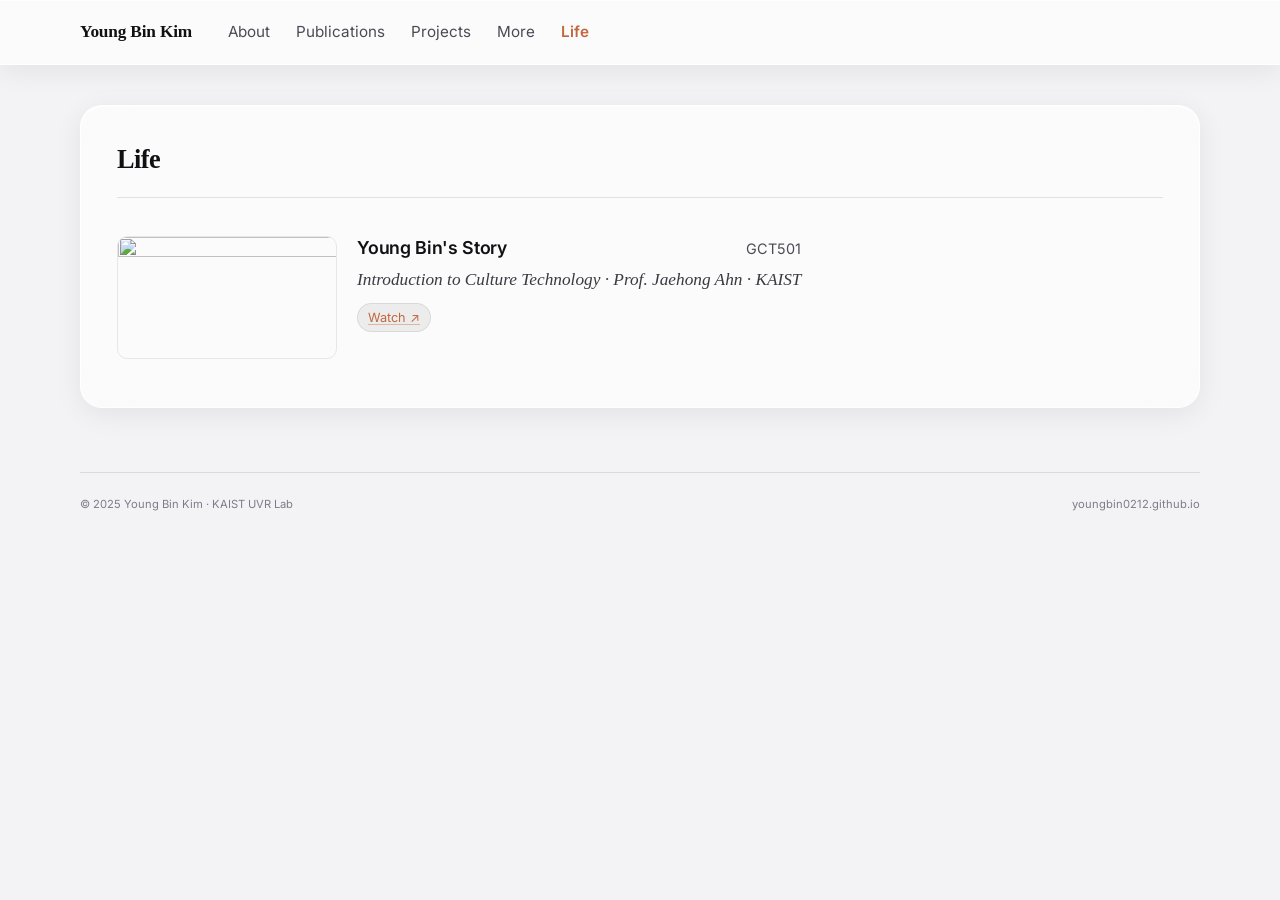
==== life.html @ 971bde74 "Redesign site into multi-page layout with 3D research journey section - Split single-page site into " ====
<!DOCTYPE html>
<html lang="en">
<head>
  <meta charset="UTF-8" />
  <meta name="viewport" content="width=device-width, initial-scale=1.0" />
  <meta name="description" content="A collection of things outside research — hobbies and life — from Young Bin Kim." />
  <title>Life | Young Bin Kim</title>
  <link rel="icon" type="image/png" href="favicon.png" />
  <link rel="apple-touch-icon" href="apple-touch-icon.png" />
  <meta name="theme-color" content="#c2683f" />
  <link rel="preconnect" href="https://fonts.googleapis.com" />
  <link rel="preconnect" href="https://fonts.gstatic.com" crossorigin />
  <link href="https://fonts.googleapis.com/css2?family=Inter:wght@400;500;600;700;800&display=swap" rel="stylesheet" />
  <link rel="stylesheet" href="https://cdn.jsdelivr.net/gh/orioncactus/pretendard@v1.3.9/dist/web/variable/pretendardvariable-dynamic-subset.min.css" />
  <link rel="stylesheet" href="styles.css" />
</head>
<body>

  <!-- Top nav -->
  <div class="top-nav glass">
    <div class="top-nav-inner">
      <span class="top-nav-brand">Young Bin Kim</span>
      <nav class="site-nav" aria-label="Sections">
        <a href="index.html#about">About</a>
        <a href="publications.html">Publications</a>
        <a href="projects.html">Projects</a>
        <a href="more.html">More</a>
        <a href="life.html" class="active">Life</a>
      </nav>
    </div>
  </div>

  <div class="page">
    <main class="content">

      <!-- Life -->
      <section class="section" id="life">
        <div class="section-card glass fade-up">
          <div class="section-head">
            <h2>Life</h2>
          </div>
          <div class="items">
            <div class="item pub-item">
              <img class="pub-thumb" src="https://img.youtube.com/vi/acsH8q5iwig/hqdefault.jpg" alt="" loading="lazy" />
              <div class="pub-item-content">
                <div class="item-head">
                  <span class="item-title">Young Bin's Story</span>
                  <span class="item-date">GCT501</span>
                </div>
                <div class="item-sub">Introduction to Culture Technology · Prof. Jaehong Ahn · KAIST</div>
                <div class="pub-links">
                  <a class="pub-link" href="https://youtu.be/acsH8q5iwig" target="_blank" rel="noopener">Watch ↗</a>
                </div>
              </div>
            </div>
          </div>
        </div>
      </section>

    </main>
  </div><!-- /.page -->

  <footer class="footer">
    <span class="footer-copy">© 2025 Young Bin Kim · KAIST UVR Lab</span>
    <span class="footer-copy">youngbin0212.github.io</span>
  </footer>

  <div class="toast" id="toast" role="status" aria-live="polite"></div>

  <script src="main.js"></script>
</body>
</html>
---- styles.css ----
:root {
  --bg: #f3f3f5;
  --ink: #111114;
  --ink2: #3a3a40;
  --muted: #4b4b55;
  --soft: #7c7d8a;
  --rule: rgba(0,0,0,0.1);
  --glass-bg: rgba(255,255,255,0.62);
  --glass-border: rgba(255,255,255,0.85);
  --glass-shadow: 0 6px 28px rgba(17,17,20,0.07), 0 1px 0 rgba(255,255,255,0.7) inset;
  --wrap: 1120px;
  --ease: cubic-bezier(0.2, 0.8, 0.2, 1);
  --serif: Georgia, 'Times New Roman', serif;
  --mono: 'Inter', 'Pretendard Variable', 'Pretendard', -apple-system, BlinkMacSystemFont, 'Apple SD Gothic Neo', sans-serif;
  --accent: #c2683f;     /* terracotta (warm) */
  --accent-2: #3e5a3e;   /* sage (cool) */
}

* { box-sizing: border-box; }
html { scroll-behavior: smooth; font-size: 106%; }

body {
  margin: 0;
  font-family: 'Inter', 'Pretendard Variable', 'Pretendard', -apple-system, BlinkMacSystemFont, 'Apple SD Gothic Neo', sans-serif;
  color: var(--ink);
  background: var(--bg);
  line-height: 1.7;
  -webkit-font-smoothing: antialiased;
  overflow-x: hidden;
}

a { color: inherit; text-decoration: none; }
img { display: block; max-width: 100%; }

/* ── Glass mixin ── */
.glass {
  background: var(--glass-bg);
  backdrop-filter: blur(22px) saturate(160%);
  -webkit-backdrop-filter: blur(22px) saturate(160%);
  border: 1px solid var(--glass-border);
  box-shadow: var(--glass-shadow);
}

/* ── Top nav bar ── */
.top-nav {
  position: sticky;
  top: 0;
  z-index: 100;
  border-radius: 0;
  border-left: none; border-right: none; border-top: none;
}
.top-nav-inner {
  width: min(var(--wrap), calc(100% - 44px));
  margin: 0 auto;
  display: flex;
  align-items: center;
  gap: 24px;
  padding: 12px 0;
}
.top-nav-brand {
  font-family: var(--serif);
  font-weight: 600;
  font-size: 1.02rem;
  letter-spacing: -0.01em;
  white-space: nowrap;
}
.site-nav {
  display: flex;
  flex-wrap: nowrap;
  gap: 2px;
  flex: 1;
  min-width: 0;
  overflow-x: auto;
  -webkit-overflow-scrolling: touch;
}
.site-nav a {
  display: inline-flex; align-items: center;
  padding: 7px 12px;
  border-radius: 8px;
  font-size: 0.9rem;
  color: var(--muted);
  white-space: nowrap;
  transition: color 0.2s ease, background 0.2s ease;
}
.site-nav a:hover { color: var(--ink); background: rgba(0,0,0,0.04); }
.site-nav a.active { color: var(--accent); font-weight: 600; }

/* ── Page + layout ── */
.page {
  position: relative;
  z-index: 1;
  width: min(var(--wrap), calc(100% - 44px));
  margin: 0 auto;
  padding: 40px 0 40px;
}

.layout {
  display: grid;
  grid-template-columns: 330px minmax(0, 1fr);
  gap: 40px;
  align-items: start;
}

/* ── Sidebar / profile card ── */
.sidebar {
  position: sticky;
  top: 24px;
}

.profile-card {
  border-radius: 24px;
  padding: 24px 24px 26px;
  position: relative;
}

.profile-image {
  width: 84%;
  max-width: 100%;
  margin: 0 auto 20px;
  aspect-ratio: 4 / 5;
  border-radius: 16px;
  overflow: hidden;
  position: relative;
  border: 1px solid rgba(255,255,255,0.7);
  box-shadow: 0 4px 20px rgba(0,0,0,0.10);
  background: rgba(255,255,255,0.4);
  perspective: 1400px;
}
.flip-inner {
  position: absolute; inset: 0;
  transform-style: preserve-3d;
  transition: transform 0.7s cubic-bezier(0.4, 0, 0.2, 1);
}
.profile-image:hover .flip-inner { transform: rotateY(180deg); }
.profile-image .pf {
  position: absolute; inset: 0;
  width: 100%; height: 100%; object-fit: cover;
  backface-visibility: hidden;
}
.profile-image .pf-base { transform: rotateY(0deg); }
.profile-image .pf-alt { transform: rotateY(180deg); }

.flip-badge {
  position: absolute; right: 10px; bottom: 10px; z-index: 5;
  width: 28px; height: 28px; border-radius: 50%;
  background: rgba(17,17,20,0.55);
  display: flex; align-items: center; justify-content: center;
  color: #fff; pointer-events: none;
  animation: flipPulse 2.4s ease-in-out infinite;
}
.flip-badge svg { width: 14px; height: 14px; }
@keyframes flipPulse {
  0%, 100% { transform: scale(1); opacity: 0.82; }
  50% { transform: scale(1.14); opacity: 1; }
}
.profile-image:hover .flip-badge { opacity: 0; transition: opacity 0.15s ease; }
.profile-fallback {
  width: 100%; height: 100%;
  display: flex; align-items: center; justify-content: center;
  color: var(--soft); font-size: 0.8rem;
  font-family: var(--mono);
}

.name {
  margin: 0 0 5px;
  font-family: var(--serif);
  font-size: 1.6rem;
  font-weight: 600;
  letter-spacing: -0.02em;
  line-height: 1.1;
}
.role { margin: 0; font-size: 1rem; font-weight: 600; color: var(--ink2); }
.org  { margin: 3px 0 0; font-size: 0.92rem; color: var(--muted); line-height: 1.45; }

.divider { height: 1px; margin: 20px 0; background: var(--rule); }

.side-label {
  margin: 0 0 11px;
  font-family: var(--mono);
  font-size: 0.78rem;
  font-weight: 500;
  text-transform: uppercase;
  letter-spacing: 0.1em;
  color: var(--ink2);
}

.side-list { display: grid; gap: 7px; }
.side-list > div {
  font-size: 0.95rem;
  color: var(--ink2);
  padding-left: 13px;
  position: relative;
}
.side-list > div::before {
  content: "";
  position: absolute;
  left: 0; top: 0.65em;
  width: 6px; height: 1px;
  background: var(--soft);
}

.contact-list { list-style: none; padding: 0; margin: 0; display: grid; gap: 8px; }
.contact-list a {
  display: inline-flex; align-items: center; gap: 8px;
  font-size: 0.96rem; color: var(--ink2);
  transition: color 0.18s ease, transform 0.18s ease;
}
.contact-list a:hover { color: var(--ink); transform: translateX(2px); }
.c-ico {
  display: inline-flex; align-items: center; justify-content: center;
  flex-shrink: 0; width: 15px; height: 15px;
  color: var(--soft);
  transition: color 0.18s ease;
}
.c-ico svg { width: 100%; height: 100%; display: block; }
.contact-list a:hover .c-ico { color: var(--ink); }

.cv-btn {
  display: block; width: 100%; text-align: center;
  padding: 11px 0; border-radius: 10px;
  background: var(--ink); color: #fff;
  font-size: 0.8rem; font-weight: 600; letter-spacing: 0.03em;
  transition: opacity 0.18s, transform 0.18s;
}
.cv-btn:hover { opacity: 0.85; transform: translateY(-1px); }

/* ── Main content ── */
.content { min-width: 0; }

.section { margin-bottom: 16px; }

.section-card { border-radius: 22px; padding: 32px 36px; position: relative; }

/* AR detection brackets + label on hover (cards) */
.section-card::before, .profile-card::before {
  content: ""; position: absolute; inset: 9px; border-radius: 12px;
  border: 1.5px solid var(--accent);
  opacity: 0; pointer-events: none;
  transition: opacity 0.25s var(--ease), inset 0.25s var(--ease);
  -webkit-mask:
    linear-gradient(#000 0 0) top left, linear-gradient(#000 0 0) top right,
    linear-gradient(#000 0 0) bottom left, linear-gradient(#000 0 0) bottom right;
  -webkit-mask-size: 18px 18px; -webkit-mask-repeat: no-repeat;
  mask:
    linear-gradient(#000 0 0) top left, linear-gradient(#000 0 0) top right,
    linear-gradient(#000 0 0) bottom left, linear-gradient(#000 0 0) bottom right;
  mask-size: 18px 18px; mask-repeat: no-repeat;
}
.section-card:hover::before, .profile-card:hover::before { opacity: 1; inset: 6px; }

.section-card::after, .profile-card::after { display: none; }

.section-plain { padding: 4px 0 8px; }

.section-head {
  display: flex; align-items: baseline; gap: 12px;
  margin-bottom: 22px;
  padding-bottom: 14px;
  border-bottom: 1px solid var(--rule);
}
.section-head h2 {
  font-family: var(--serif);
  font-size: 1.55rem; font-weight: 600; letter-spacing: -0.02em; margin: 0;
}
/* About */
.hello-heading {
  font-family: var(--serif);
  font-size: 2.2rem;
  font-weight: 600;
  letter-spacing: -0.02em;
  margin: 0 0 10px;
  color: var(--ink);
}
.lead { font-size: 1.1rem; color: var(--ink2); margin: 0 0 12px; }
.intro { font-size: 1rem; color: var(--ink2); margin: 0 0 12px; line-height: 1.75; }
.intro:last-child { margin-bottom: 0; }
.intro strong, .lead strong { color: var(--ink2); font-weight: 600; }
.intro a, .lead a {
  color: var(--accent);
  border-bottom: 1px solid rgba(194,104,63,0.35);
  transition: border-color 0.18s ease;
}
.intro a:hover, .lead a:hover { border-color: var(--accent); }
.intro a strong, .lead a strong { color: inherit; }

/* Items */
.items { display: grid; gap: 4px; }

.item { padding: 16px 0; border-bottom: 1px solid rgba(0,0,0,0.07); }
.item:last-child { border-bottom: none; }
.item-head {
  display: flex; justify-content: space-between; align-items: baseline;
  gap: 12px; flex-wrap: wrap; margin-bottom: 4px;
}
.item-title { font-size: 1.05rem; font-weight: 600; letter-spacing: -0.01em; line-height: 1.4; }
.item-date {
  font-family: var(--mono);
  font-size: 0.85rem; color: var(--muted); white-space: nowrap;
}
.item-sub {
  font-family: var(--serif);
  font-style: italic;
  font-size: 1.02rem; color: var(--ink2); margin-bottom: 8px;
}
.item-body { font-size: 0.97rem; color: var(--ink2); margin: 0; line-height: 1.7; }

.edu-degree { font-size: 0.86rem; font-weight: 600; color: var(--ink); margin: 0 0 4px; }
.edu-advisor { font-size: 0.9rem; color: var(--muted); margin: 0; }
ul.item-body { padding-left: 17px; margin: 0; }
ul.item-body li { margin-bottom: 3px; }

.badge {
  display: inline-block;
  font-family: var(--mono);
  font-size: 0.58rem; padding: 2px 7px; border-radius: 999px;
  background: rgba(0,0,0,0.08); color: var(--ink2);
  text-transform: uppercase; letter-spacing: 0.06em;
  vertical-align: middle; margin-left: 7px;
}
.badge.badge-ongoing { background: rgba(91,122,91,0.16); color: #4a684a; }
.badge.badge-course  { background: rgba(194,104,63,0.15); color: #a8552f; }

.pub-me { font-weight: 700; }

.pub-year {
  font-family: var(--serif);
  font-weight: 700; font-size: 1.3rem;
  margin: 24px 0 10px;
}
.pub-year:first-of-type { margin-top: 0; }

.pub-title { font-size: 1.05rem; font-weight: 600; color: var(--accent-2); line-height: 1.4; margin-bottom: 3px; }
.pub-authors { font-size: 0.92rem; color: var(--ink2); margin-bottom: 2px; }
.pub-venue { color: var(--muted); font-size: 0.88rem; font-style: italic; }

.pub-links { margin-top: 6px; display: flex; flex-wrap: wrap; align-items: center; gap: 8px; font-size: 0.85rem; }
.pub-links a { color: var(--accent); text-decoration: underline; text-decoration-color: rgba(194,104,63,0.4); text-underline-offset: 2px; }
.pub-links a:hover { text-decoration-color: var(--accent); }
.pub-links-sep { color: var(--soft); }
.pub-status { color: var(--muted); font-style: italic; }
.pub-link {
  display: inline-block;
  font-size: 0.75rem; padding: 3px 10px; border-radius: 999px;
  background: rgba(0,0,0,0.06); color: var(--ink2);
  border: 1px solid rgba(0,0,0,0.08);
  text-decoration: none;
  transition: background 0.18s ease, color 0.18s ease, border-color 0.18s ease;
}
.pub-link:hover { background: rgba(194,104,63,0.14); color: var(--accent); border-color: rgba(194,104,63,0.35); }

.pub-item { display: flex; gap: 20px; align-items: flex-start; }
.pub-thumb {
  width: 220px; flex-shrink: 0; border-radius: 10px;
  aspect-ratio: 16 / 9; object-fit: cover;
  border: 1px solid rgba(0,0,0,0.08);
}
.pub-thumb-pending {
  display: flex; align-items: center; justify-content: center;
  background: rgba(0,0,0,0.03);
  font-size: 2rem; color: var(--soft);
}
.pub-item-content { min-width: 0; }
@media (max-width: 640px) {
  .pub-item { flex-direction: column; }
  .pub-thumb { width: 100%; }
}

.empty-note { color: var(--muted); font-size: 0.9rem; margin: 4px 0 0; }

.group-label {
  display: inline-flex;
  align-items: center;
  gap: 8px;
  font-family: var(--mono);
  font-size: 0.72rem;
  font-weight: 600;
  text-transform: uppercase;
  letter-spacing: 0.12em;
  color: var(--soft);
  margin: 22px 0 8px;
}
.group-label::before {
  content: "";
  width: 8px; height: 8px; border-radius: 999px;
  background: currentColor;
}
.group-label.research { color: var(--accent-2); }
.group-label.course   { color: var(--accent); }
.group-label:first-of-type { margin-top: 0; }
.item-body a {
  color: var(--accent);
  border-bottom: 1px solid rgba(194,104,63,0.35);
  transition: border-color 0.18s ease;
}
.item-body a:hover { border-color: var(--accent); }

/* ── Research journey (3D) ── */
.journey-section { margin-top: 28px; }
.journey-card {
  background: #14141a;
  border-radius: 22px;
  padding: 28px;
}
.journey-chapters {
  display: flex; flex-wrap: wrap; gap: 8px 24px;
  margin-bottom: 16px;
}
.journey-chapter {
  color: #9a9aa6;
  font-size: 0.85rem;
  line-height: 1.5;
  flex: 1 1 260px;
}
.journey-chapter strong { color: #e2e2e8; font-family: var(--serif); }
@media (max-width: 640px) {
  .journey-chapters { flex-direction: column; }
  .journey-chapter { flex-basis: auto; }
}
.journey-scene {
  position: relative;
  width: 100%; height: 420px;
  border-radius: 16px;
  overflow: hidden;
  background: radial-gradient(circle at 50% 40%, #1c1c24 0%, #0e0e12 100%);
}
.journey-scene canvas { display: block; width: 100%; height: 100%; }
.journey-tag {
  position: absolute;
  font-family: var(--mono);
  font-size: 0.72rem;
  letter-spacing: 0.06em;
  color: #d6d6de;
  pointer-events: none;
}
.journey-tag-merge {
  bottom: 18px; left: 50%; transform: translateX(-50%);
  color: #8f8f9c; font-style: italic;
}
.journey-punch {
  color: var(--accent);
  font-weight: 600;
  font-size: 1.05rem;
  text-align: center;
  margin: 18px 0 0;
}

@media (max-width: 920px) {
  .journey-scene { height: 300px; }
}
@media (max-width: 640px) {
  .journey-scene { height: 240px; }
  .journey-tag { font-size: 0.64rem; }
}

/* ── Footer ── */
.footer {
  width: min(var(--wrap), calc(100% - 44px));
  margin: 8px auto 0;
  padding: 22px 0 30px;
  display: flex; justify-content: space-between; align-items: center;
  border-top: 1px solid var(--rule);
  flex-wrap: wrap; gap: 8px;
}
.footer-copy { font-family: var(--mono); font-size: 0.66rem; color: var(--soft); }

/* ── Entrance animation ── */
.fade-up { opacity: 0; transform: translateY(14px); animation: fadeUp 0.6s var(--ease) forwards; }
.content .section:nth-child(1) .fade-up,
.content .section:nth-child(1) { animation-delay: 0.04s; }
@keyframes fadeUp { to { opacity: 1; transform: translateY(0); } }

/* Copy-to-clipboard email feedback */
.copy-email.copied .c-label::after {
  content: " · copied ✓"; color: #2f9e6f; font-size: 0.78em;
}
.toast {
  position: fixed; bottom: 26px; left: 50%;
  transform: translate(-50%, 16px);
  padding: 9px 16px; border-radius: 999px;
  background: rgba(20,20,24,0.9); color: #fff;
  font-size: 0.82rem; z-index: 200;
  opacity: 0; pointer-events: none;
  transition: opacity 0.28s ease, transform 0.28s var(--ease);
  box-shadow: 0 10px 30px rgba(0,0,0,0.3);
}
.toast.show { opacity: 1; transform: translate(-50%, 0); }

/* ── Responsive ── */
@media (max-width: 920px) {
  .layout { grid-template-columns: 1fr; gap: 28px; }
  .sidebar { position: static; }
  .profile-card { display: grid; grid-template-columns: 200px 1fr; gap: 24px; align-items: start; }
  .profile-image { margin: 0; }
  .profile-card .divider:first-of-type { display: none; }
}

@media (max-width: 640px) {
  .page { width: calc(100% - 28px); }
  .section-card { padding: 24px 22px; }
  .profile-card { grid-template-columns: 1fr; gap: 18px; }
  .profile-image { max-width: 160px; }
  .top-nav-inner { width: calc(100% - 28px); gap: 12px; }
  .top-nav-brand { display: none; }
  .pub-thumb { width: 100%; }
}

@media (prefers-reduced-motion: reduce) {
  *, *::before, *::after { animation: none !important; transition: none !important; }
}
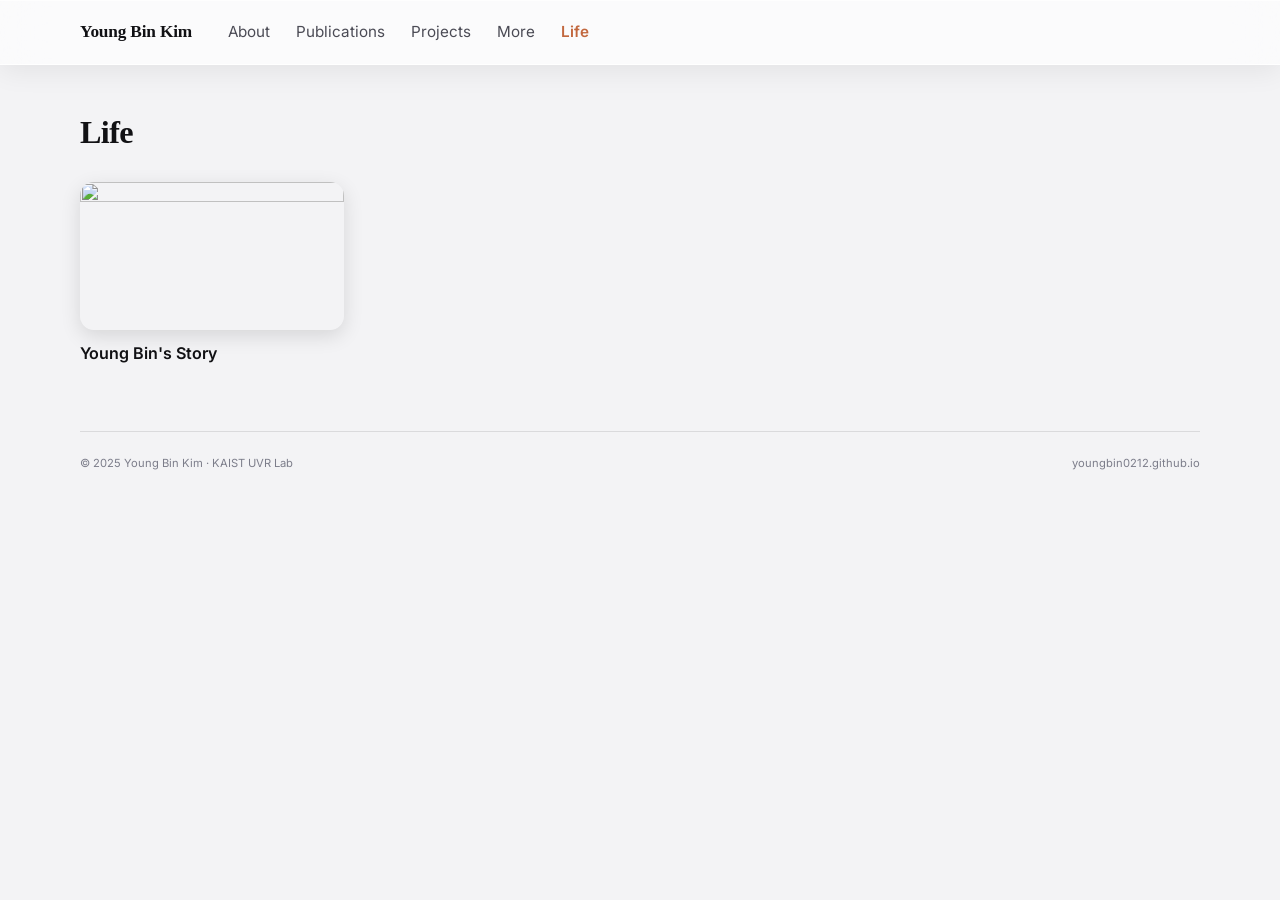
==== commit 4e20c23e: "Update CV, disable 3D journey section, redesign Life page as gallery - Replace placeholder cv.pdf wi" ====
--- a/life.html
+++ b/life.html
@@ -34,26 +34,13 @@
     <main class="content">
 
       <!-- Life -->
-      <section class="section" id="life">
-        <div class="section-card glass fade-up">
-          <div class="section-head">
-            <h2>Life</h2>
-          </div>
-          <div class="items">
-            <div class="item pub-item">
-              <img class="pub-thumb" src="https://img.youtube.com/vi/acsH8q5iwig/hqdefault.jpg" alt="" loading="lazy" />
-              <div class="pub-item-content">
-                <div class="item-head">
-                  <span class="item-title">Young Bin's Story</span>
-                  <span class="item-date">GCT501</span>
-                </div>
-                <div class="item-sub">Introduction to Culture Technology · Prof. Jaehong Ahn · KAIST</div>
-                <div class="pub-links">
-                  <a class="pub-link" href="https://youtu.be/acsH8q5iwig" target="_blank" rel="noopener">Watch ↗</a>
-                </div>
-              </div>
-            </div>
-          </div>
+      <section class="section life-section fade-up" id="life">
+        <h2 class="life-heading">Life</h2>
+        <div class="life-grid">
+          <a class="life-tile" href="https://youtu.be/acsH8q5iwig" target="_blank" rel="noopener">
+            <img src="https://img.youtube.com/vi/acsH8q5iwig/hqdefault.jpg" alt="" loading="lazy" />
+            <span class="life-caption">Young Bin's Story</span>
+          </a>
         </div>
       </section>
 
--- a/styles.css
+++ b/styles.css
@@ -452,6 +452,38 @@
   .journey-tag { font-size: 0.64rem; }
 }
 
+/* ── Life (gallery, breaks the card mold) ── */
+.life-heading {
+  font-family: var(--serif);
+  font-size: 1.9rem;
+  font-weight: 600;
+  letter-spacing: -0.02em;
+  margin: 0 0 22px;
+}
+.life-grid {
+  display: grid;
+  grid-template-columns: repeat(auto-fill, minmax(220px, 1fr));
+  gap: 22px;
+}
+.life-tile {
+  display: block;
+  transition: transform 0.2s ease;
+}
+.life-tile:hover { transform: translateY(-4px); }
+.life-tile img {
+  width: 100%; aspect-ratio: 16 / 9; object-fit: cover;
+  border-radius: 14px;
+  box-shadow: 0 6px 20px rgba(0,0,0,0.12);
+}
+.life-caption {
+  display: block;
+  margin-top: 10px;
+  font-weight: 600;
+  font-size: 0.95rem;
+  color: var(--ink);
+}
+.life-tile:hover .life-caption { color: var(--accent); }
+
 /* ── Footer ── */
 .footer {
   width: min(var(--wrap), calc(100% - 44px));
